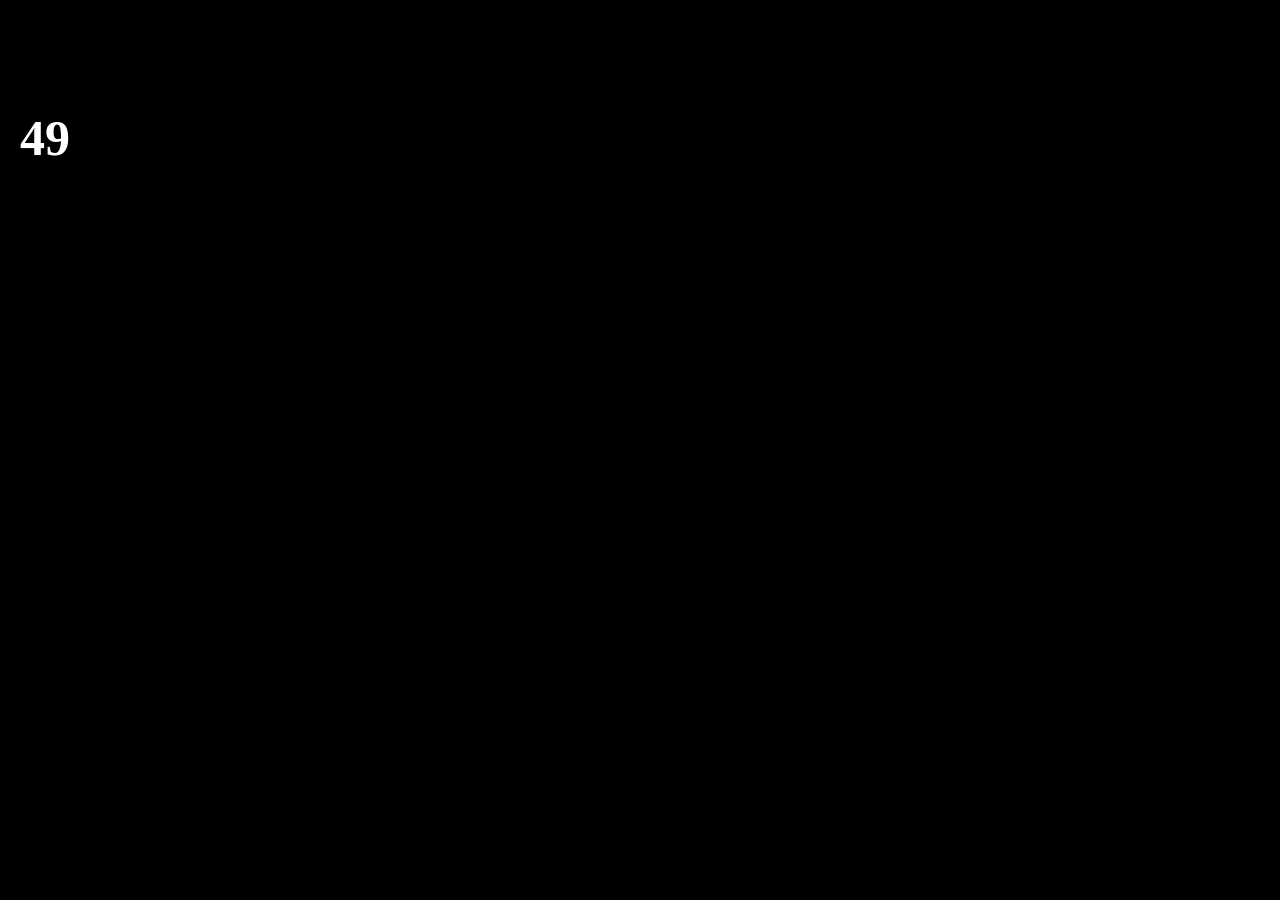
==== easy.html @ 3527df1e "Add files via upload" ====
<!DOCTYPE html>
<html lang="ja">
<head>
<meta charset="UTF-8">
<title>間違い探し - イージー</title>
<style>
body{
    margin:0;
    background:black;
    display:flex;
    justify-content:center;
    align-items:center;
    height:100vh;
}
#game{
    position:relative;
}
canvas{
    width:1280px;
    height:720px;
}
#timer{
    position:absolute;
    top:20px;
    left:20px;
    color:white;
    font-size:50px;
    font-weight:bold;
    text-shadow: 0 0 10px black;
    z-index:10;
    line-height: 1.2;
}
#overlay {
    position: absolute;
    top: 0;
    left: 0;
    width: 1280px;
    height: 720px;
    display: flex;
    justify-content: center;
    align-items: center;
    pointer-events: none;
    z-index: 20;
    opacity: 0;
    transition: opacity 0.2s ease;
}
#overlay img {
    width: 300px;
    height: 300px;
}
</style>
</head>
<body>
<div id="game">
    <canvas id="canvas" width="1280" height="720"></canvas>
    <div id="timer">80</div>
    <div id="overlay">
        <img id="result-img" src="" alt="演出画像">
    </div>
</div>

<script>
const series = [
    {
        name:"iwakisan",
        time:55,
        answer:{ x:241, y:108, width:744, height:175 },
        images:[
            "easy/iwakisan1.jpg", 
            "easy/iwakisan2.jpg", 
            "easy/iwakisan3.jpg", 
            "easy/iwakisan4.jpg",
            "easy/iwakisan5.jpg", 
            "easy/iwakisan6.jpg", 
            "easy/iwakisan7.jpg", 
            "easy/iwakisan8.jpg",
            "easy/iwakisan9.jpg", 
            "easy/iwakisan10.jpg", 
            "easy/iwakisan11.jpg"
        ]
    },
    {
        name:"iwakiyamajinjya",
        time:50,
        answer:{ x:467, y:448, width:794, height:153 },
        images:[
            "easy/iwakiyamajinjya1.jpg", 
            "easy/iwakiyamajinjya2.jpg", 
            "easy/iwakiyamajinjya3.jpg",
            "easy/iwakiyamajinjya4.jpg", 
            "easy/iwakiyamajinjya5.jpg", 
            "easy/iwakiyamajinjya6.jpg",
            "easy/iwakiyamajinjya7.jpg", 
            "easy/iwakiyamajinjya8.jpg", 
            "easy/iwakiyamajinjya9.jpg",
            "easy/iwakiyamajinjya10.jpg"
        ]
    },
    {
        name:"yoruhirosakijou",
        time:55,
        answer:{ x:1, y:506, width:1277, height:212 },
        images:[
            "easy/yoruhirosakijou0.jpg", 
            "easy/yoruhirosakijou1.jpg", 
            "easy/yoruhirosakijou2.jpg",
            "easy/yoruhirosakijou3.jpg", 
            "easy/yoruhirosakijou4.jpg", 
            "easy/yoruhirosakijou5.jpg",
            "easy/yoruhirosakijou6.jpg", 
            "easy/yoruhirosakijou7.jpg", 
            "easy/yoruhirosakijou8.jpg",
            "easy/yoruhirosakijou9.jpg", 
            "easy/yoruhirosakijou10.jpg"
        ]
    },
    {
        name:"lightswordsabun",
        time:50,
        answer:{
            x:319,
            y:36,
            width:689,                      //ok
            height:61
        },
        images:[
            "easy/lightswordsabun0.jpg",
            "easy/lightswordsabun1.jpg",
            "easy/lightswordsabun2.jpg",
            "easy/lightswordsabun3.jpg",
            "easy/lightswordsabun4.jpg",
            "easy/lightswordsabun5.jpg",
            "easy/lightswordsabun6.jpg",
            "easy/lightswordsabun7.jpg",
            "easy/lightswordsabun8.jpg",
            "easy/lightswordsabun9.jpg",
        ]
    }
];

const canvas = document.getElementById("canvas");
const ctx = canvas.getContext("2d");
const timer = document.getElementById("timer");
const overlay = document.getElementById("overlay");
const resultImg = document.getElementById("result-img");

// 効果音用の音声オブジェクトを作成
const correctSound = new Audio("sounds/correct.mp3");
const incorrectSound = new Audio("sounds/incorrect.mp3");

// ブラウザの設定から音声設定を取得
const audioSetting = localStorage.getItem("audioSetting") || "on";
const isAudioOn = (audioSetting === "on");

let currentAnswer = null;
let isCorrect = false;      
let isAnimating = false;    
let scoreTimes = []; 
let isGameOver = false;     // ゲーム終了フラグ       

function showResultEffect(isMaru) {
    return new Promise(resolve => {
        isAnimating = true;
        resultImg.src = isMaru ? "UIimages/maru.png" : "UIimages/batsu.png";
        
        // 音声ONのときだけ効果音を再生
        if (isAudioOn) {
            const sound = isMaru ? correctSound : incorrectSound;
            sound.currentTime = 0;
            sound.play().catch(e => console.log("音声再生エラー:", e));
        }

        overlay.style.opacity = "1";
        
        setTimeout(() => {
            overlay.style.opacity = "0";
            setTimeout(() => {
                isAnimating = false;
                resolve();
            }, 200);
        }, 300);
    });
}

function wait(ms){
    return new Promise(resolve => {
        const timeout = setTimeout(() => {
            clearInterval(checkInterval);
            resolve();
        }, ms);
        
        const checkInterval = setInterval(() => {
            if (isCorrect) {
                clearTimeout(timeout);
                clearInterval(checkInterval);
                resolve();
            }
        }, 30);
    });
}

function loadImage(src){
    return new Promise(resolve=>{
        const img = new Image();
        img.onload = ()=> resolve(img);
        img.src = src;
    });
}

function drawImage(img){
    ctx.clearRect(0, 0, canvas.width, canvas.height);
    ctx.globalAlpha = 1;
    ctx.drawImage(img, 0, 0, canvas.width, canvas.height);
}

async function playSeries(data){
    currentAnswer = data.answer;
    isCorrect = false; 
    let remain = data.time;
    let timeUp = false;
    timer.textContent = remain;
    
    const startTime = Date.now();

    const timerID = setInterval(()=>{
        if(isCorrect) {
            clearInterval(timerID);
            return;
        }
        
        remain--;
        timer.textContent = remain;
        if(remain <= 0){
            timeUp = true;
            clearInterval(timerID);
        }
    },1000);

    let current = await loadImage(data.images[0]);
    drawImage(current);
    await wait(2000);
    
    for(let i=1; i<data.images.length; i++){
        if(timeUp || isCorrect) break;

        let next = await loadImage(data.images[i]);
        for(let a=0; a<=100; a++){
            if(isCorrect) break;
            
            ctx.clearRect(0, 0, canvas.width, canvas.height);
            ctx.globalAlpha = 1;
            ctx.drawImage(current, 0, 0, canvas.width, canvas.height);
            ctx.globalAlpha = a/100;
            ctx.drawImage(next, 0, 0, canvas.width, canvas.height);
            await wait(30);
        }
        current = next;
        await wait(2000);
    }
    clearInterval(timerID);

    if(isCorrect) {
        const elapsedTime = (Date.now() - startTime) / 1000;
        scoreTimes.push(elapsedTime);
    }
}

function shuffleArray(array) {
    for (let i = array.length - 1; i > 0; i--) {
        const j = Math.floor(Math.random() * (i + 1));
        [array[i], array[j]] = [array[j], array[i]];
    }
}

async function startGame(){
    scoreTimes = [];
    shuffleArray(series);
    const selectedSeries = series.slice(0, 10);
    for(const data of selectedSeries){
        await playSeries(data);
    }

    if(scoreTimes.length > 0) {
        const totalTime = scoreTimes.reduce((sum, time) => sum + time, 0);
        const avgTime = totalTime / scoreTimes.length;
        
        let rank = "C";
        if(avgTime <= 15) {
            rank = "S";
        } else if(avgTime <= 25) {
            rank = "A";
        } else if(avgTime <= 35) {
            rank = "B";
        }
        
        // 終了時のスコア・ランク計算部分
        timer.innerHTML = `終了！<br>平均: ${avgTime.toFixed(1)}秒<br>評価: ${rank}<br><span style="font-size:20px; color:#aaa;">(画面タップで選択画面へ戻る)</span>`;
        timer.style.fontSize = "32px";
    } else {
        timer.innerHTML = `終了 (正解なし)<br><span style="font-size:20px; color:#aaa;">(画面タップで選択画面へ戻る)</span>`;
        timer.style.fontSize = "32px";
    }
    
    currentAnswer = null;
    isGameOver = true; // 結果表示後にゲームオーバーフラグをONにする
}

canvas.addEventListener("click", async (e)=>{
    if(isGameOver){
        window.location.href = "select.html";
        return;
    }
    if(!currentAnswer || isCorrect || isAnimating){
        return;
    }
    const rect = canvas.getBoundingClientRect();
    const x = e.clientX - rect.left;
    const y = e.clientY - rect.top;
    if(
        x >= currentAnswer.x &&
        x <= currentAnswer.x + currentAnswer.width &&
        y >= currentAnswer.y &&
        y <= currentAnswer.y + currentAnswer.height
    ){
        isCorrect = true;
        await showResultEffect(true);  
    }else{
        await showResultEffect(false); 
    }
});

startGame();
</script>
</body>
</html>
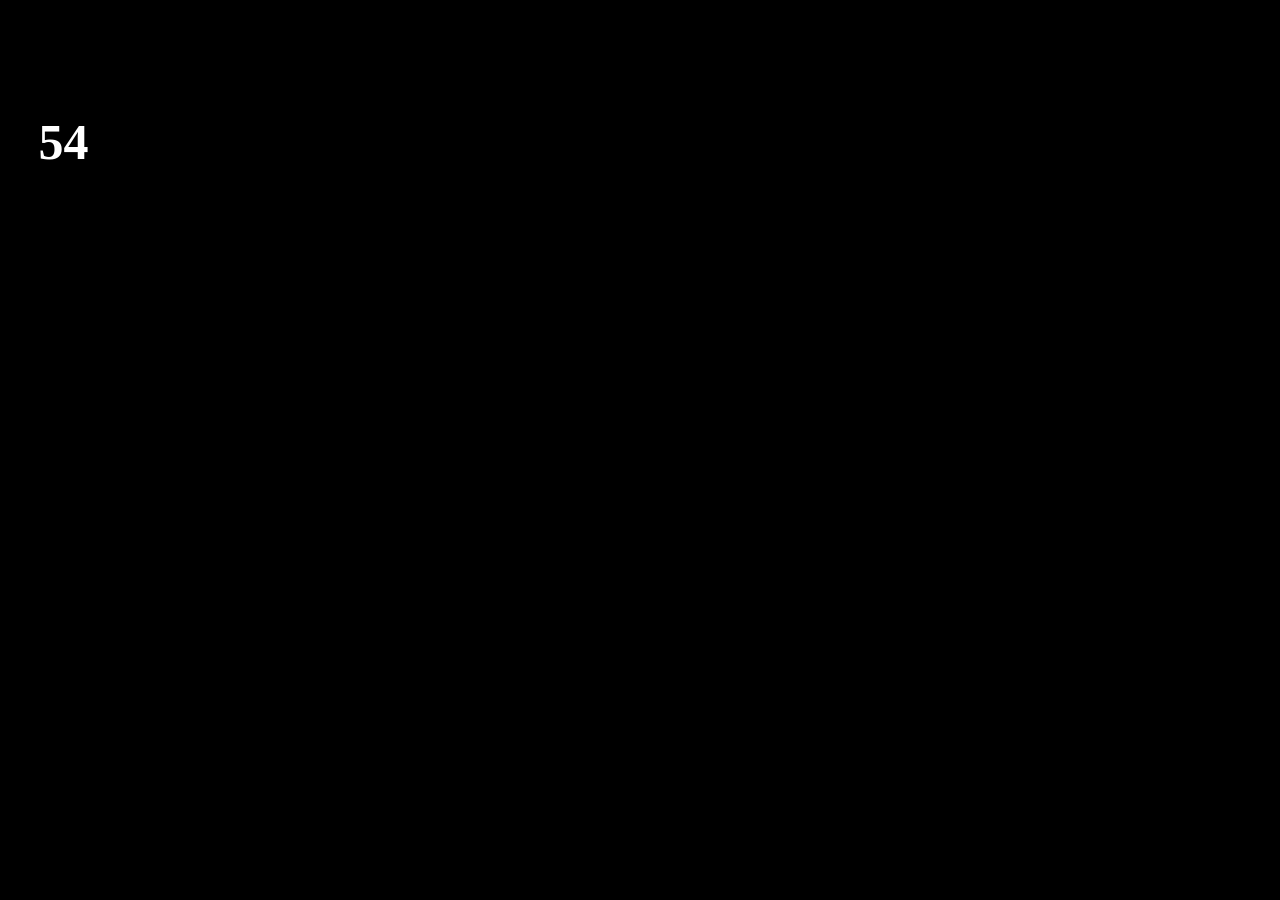
==== commit 303ce9db: "Add files via upload" ====
--- a/easy.html
+++ b/easy.html
@@ -2,40 +2,53 @@
 <html lang="ja">
 <head>
 <meta charset="UTF-8">
+<!-- ▼ スマホで画面が縮小されないようにする必須設定 -->
+<meta name="viewport" content="width=device-width, initial-scale=1.0">
 <title>間違い探し - イージー</title>
 <style>
 body{
-    margin:0;
-    background:black;
-    display:flex;
-    justify-content:center;
-    align-items:center;
-    height:100vh;
+    margin: 0;
+    background: black;
+    display: flex;
+    justify-content: center;
+    align-items: center;
+    height: 100vh;
+    overflow: hidden;
+    overscroll-behavior: none;
+    touch-action: manipulation;
 }
 #game{
-    position:relative;
+    position: relative;
+    width: 100%;
+    max-width: 1280px;
+    aspect-ratio: 16 / 9; /* ▼ 常に16:9の比率を維持する */
+    display: flex;
+    justify-content: center;
+    align-items: center;
 }
 canvas{
-    width:1280px;
-    height:720px;
+    width: 100%;
+    height: 100%;
+    object-fit: contain; /* ▼ 比率を崩さずに画面に収める */
+    display: block;
 }
 #timer{
-    position:absolute;
-    top:20px;
-    left:20px;
-    color:white;
-    font-size:50px;
-    font-weight:bold;
+    position: absolute;
+    top: 3%;
+    left: 3%;
+    color: white;
+    font-size: clamp(24px, 4vw, 50px);
+    font-weight: bold;
     text-shadow: 0 0 10px black;
-    z-index:10;
+    z-index: 10;
     line-height: 1.2;
 }
 #overlay {
     position: absolute;
     top: 0;
     left: 0;
-    width: 1280px;
-    height: 720px;
+    width: 100%;
+    height: 100%;
     display: flex;
     justify-content: center;
     align-items: center;
@@ -45,8 +58,8 @@
     transition: opacity 0.2s ease;
 }
 #overlay img {
-    width: 300px;
-    height: 300px;
+    width: clamp(150px, 30vw, 300px);
+    height: clamp(150px, 30vw, 300px);
 }
 </style>
 </head>
@@ -120,7 +133,7 @@
         answer:{
             x:319,
             y:36,
-            width:689,                      //ok
+            width:689,                     //ok
             height:61
         },
         images:[
@@ -156,14 +169,13 @@
 let isCorrect = false;      
 let isAnimating = false;    
 let scoreTimes = []; 
-let isGameOver = false;     // ゲーム終了フラグ       
+let isGameOver = false;      
 
 function showResultEffect(isMaru) {
     return new Promise(resolve => {
         isAnimating = true;
         resultImg.src = isMaru ? "UIimages/maru.png" : "UIimages/batsu.png";
         
-        // 音声ONのときだけ効果音を再生
         if (isAudioOn) {
             const sound = isMaru ? correctSound : incorrectSound;
             sound.currentTime = 0;
@@ -293,16 +305,15 @@
             rank = "B";
         }
         
-        // 終了時のスコア・ランク計算部分
-        timer.innerHTML = `終了！<br>平均: ${avgTime.toFixed(1)}秒<br>評価: ${rank}<br><span style="font-size:20px; color:#aaa;">(画面タップで選択画面へ戻る)</span>`;
-        timer.style.fontSize = "32px";
+        timer.innerHTML = `終了！<br>平均: ${avgTime.toFixed(1)}秒<br>評価: ${rank}<br><span style="font-size:18px; color:#aaa;">(画面タップで選択画面へ戻る)</span>`;
+        timer.style.fontSize = "clamp(20px, 3.5vw, 32px)";
     } else {
-        timer.innerHTML = `終了 (正解なし)<br><span style="font-size:20px; color:#aaa;">(画面タップで選択画面へ戻る)</span>`;
-        timer.style.fontSize = "32px";
+        timer.innerHTML = `終了 (正解なし)<br><span style="font-size:18px; color:#aaa;">(画面タップで選択画面へ戻る)</span>`;
+        timer.style.fontSize = "clamp(20px, 3.5vw, 32px)";
     }
     
     currentAnswer = null;
-    isGameOver = true; // 結果表示後にゲームオーバーフラグをONにする
+    isGameOver = true; 
 }
 
 canvas.addEventListener("click", async (e)=>{
@@ -313,9 +324,15 @@
     if(!currentAnswer || isCorrect || isAnimating){
         return;
     }
+
+    // ▼ スマホなどの表示サイズと内部の1280x720のズレを自動計算して補正する処理
     const rect = canvas.getBoundingClientRect();
-    const x = e.clientX - rect.left;
-    const y = e.clientY - rect.top;
+    const scaleX = canvas.width / rect.width;
+    const scaleY = canvas.height / rect.height;
+
+    const x = (e.clientX - rect.left) * scaleX;
+    const y = (e.clientY - rect.top) * scaleY;
+
     if(
         x >= currentAnswer.x &&
         x <= currentAnswer.x + currentAnswer.width &&
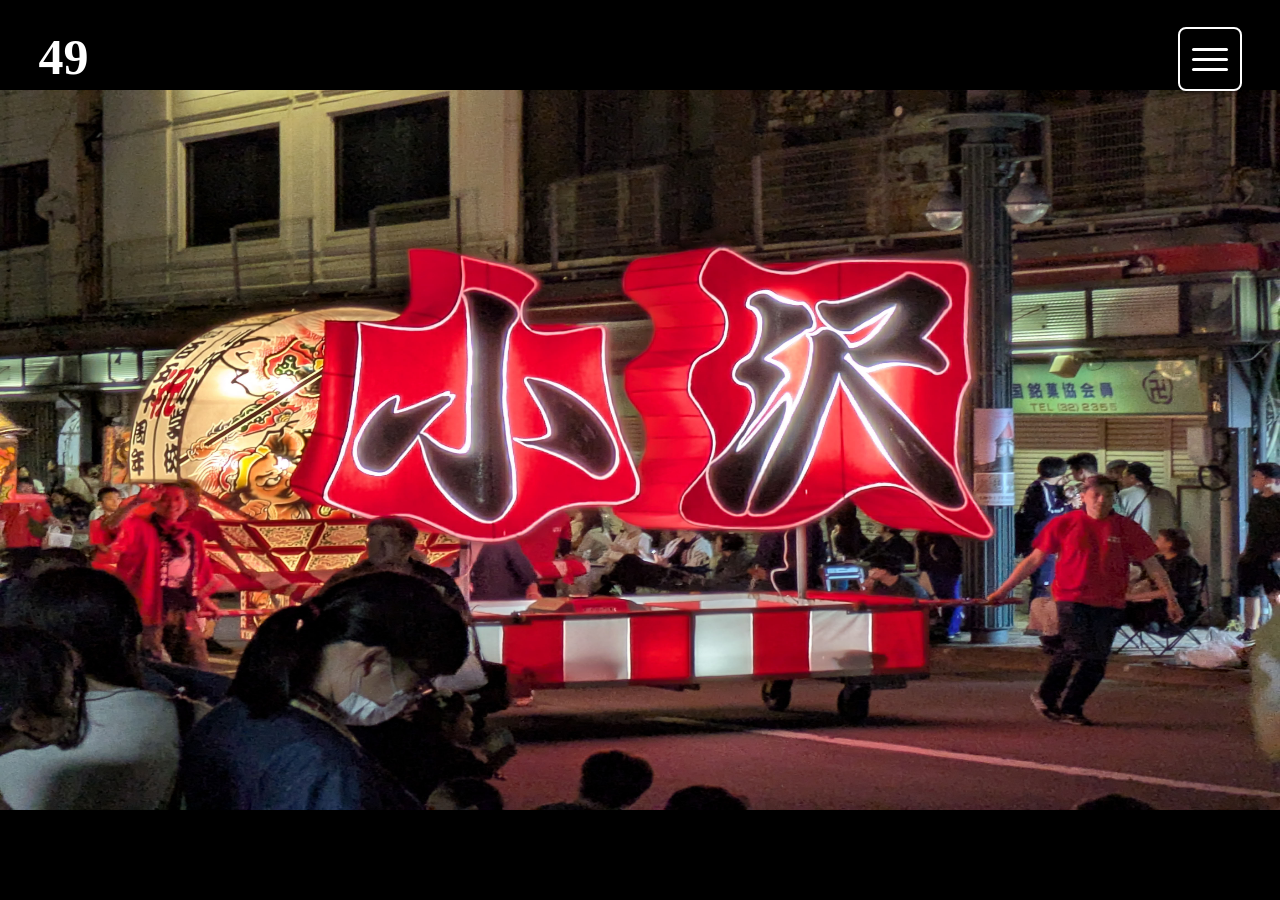
==== commit 67326cca: "Add files via upload" ====
--- a/easy.html
+++ b/easy.html
@@ -12,16 +12,15 @@
     display: flex;
     justify-content: center;
     align-items: center;
-    height: 100vh;
+    min-height: 100vh;
     overflow: hidden;
     overscroll-behavior: none;
     touch-action: manipulation;
 }
 #game{
     position: relative;
-    width: 100%;
-    max-width: 1280px;
-    aspect-ratio: 16 / 9; /* ▼ 常に16:9の比率を維持する */
+    width: 100vw;
+    height: 100vh;
     display: flex;
     justify-content: center;
     align-items: center;
@@ -29,7 +28,7 @@
 canvas{
     width: 100%;
     height: 100%;
-    object-fit: contain; /* ▼ 比率を崩さずに画面に収める */
+    object-fit: contain; /* ▼ 比率を崩さずに画面全体に収める（余は自動調整） */
     display: block;
 }
 #timer{
@@ -43,6 +42,100 @@
     z-index: 10;
     line-height: 1.2;
 }
+
+/* 三本線メニューボタン */
+#menu-btn {
+    position: absolute;
+    top: 3%;
+    right: 3%;
+    background: rgba(0, 0, 0, 0.6);
+    color: white;
+    border: 2px solid white;
+    border-radius: 8px;
+    width: clamp(40px, 6vw, 60px);
+    height: clamp(40px, 6vw, 60px);
+    display: flex;
+    flex-direction: column;
+    justify-content: center;
+    align-items: center;
+    gap: clamp(4px, 0.8vw, 7px);
+    cursor: pointer;
+    z-index: 25;
+    box-shadow: 0 0 5px black;
+}
+#menu-btn:active {
+    background: rgba(255, 255, 255, 0.3);
+}
+/* 三本線のバー */
+.menu-bar {
+    width: 60%;
+    height: 3px;
+    background: white;
+    border-radius: 2px;
+}
+
+/* モーダルメニュー */
+#menu-modal {
+    position: absolute;
+    top: 0;
+    left: 0;
+    width: 100%;
+    height: 100%;
+    background: rgba(0, 0, 0, 0.8);
+    display: flex;
+    justify-content: center;
+    align-items: center;
+    z-index: 30;
+    opacity: 0;
+    pointer-events: none;
+    transition: opacity 0.2s ease;
+}
+#menu-modal.active {
+    opacity: 1;
+    pointer-events: auto;
+}
+.menu-content {
+    background: #222;
+    border: 3px solid white;
+    border-radius: 16px;
+    padding: 30px;
+    text-align: center;
+    color: white;
+    width: 80%;
+    max-width: 400px;
+    box-shadow: 0 0 20px rgba(0,0,0,0.5);
+}
+.menu-content h2 {
+    margin-top: 0;
+    font-size: clamp(20px, 3vw, 28px);
+}
+.menu-btn-item {
+    display: block;
+    width: 100%;
+    padding: 12px;
+    margin: 15px 0;
+    font-size: clamp(16px, 2.5vw, 20px);
+    font-weight: bold;
+    border: none;
+    border-radius: 8px;
+    cursor: pointer;
+}
+.btn-toggle {
+    background: #4CAF50;
+    color: white;
+}
+.btn-toggle.off {
+    background: #f44336;
+}
+.btn-exit {
+    background: #555;
+    color: white;
+}
+.btn-close {
+    background: #ff9800;
+    color: white;
+}
+
 #overlay {
     position: absolute;
     top: 0;
@@ -67,6 +160,24 @@
 <div id="game">
     <canvas id="canvas" width="1280" height="720"></canvas>
     <div id="timer">80</div>
+    
+    <!-- 三本線メニューボタン -->
+    <div id="menu-btn">
+        <div class="menu-bar"></div>
+        <div class="menu-bar"></div>
+        <div class="menu-bar"></div>
+    </div>
+
+    <!-- メニューモーダル -->
+    <div id="menu-modal">
+        <div class="menu-content">
+            <h2>ポーズメニュー</h2>
+            <button id="audio-toggle-btn" class="menu-btn-item btn-toggle">音声: ON</button>
+            <button id="exit-btn" class="menu-btn-item btn-exit">選択画面へ戻る</button>
+            <button id="close-menu-btn" class="menu-btn-item btn-close">ゲームに戻る</button>
+        </div>
+    </div>
+
     <div id="overlay">
         <img id="result-img" src="" alt="演出画像">
     </div>
@@ -148,6 +259,94 @@
             "easy/lightswordsabun8.jpg",
             "easy/lightswordsabun9.jpg",
         ]
+    },
+    {
+        name:"otematisabun",
+        time:50,
+        answer:{
+            x:853,
+            y:211,
+            width:112,                     //ok
+            height:20                      
+        },
+        images:[
+            "easy/otematisabun0.jpg",
+            "easy/otematisabun1.jpg",
+            "easy/otematisabun2.jpg",
+            "easy/otematisabun3.jpg",
+            "easy/otematisabun4.jpg",
+            "easy/otematisabun5.jpg",
+            "easy/otematisabun6.jpg",
+            "easy/otematisabun7.jpg",
+            "easy/otematisabun8.jpg",
+            "easy/otematisabun9.jpg",
+        ]
+    },
+    {
+        name:"nobimasuyo~sabun",
+        time:50,
+        answer:{
+            x:238,
+            y:0,
+            width:296,                     //ok
+            height:102                     
+        },
+        images:[
+            "easy/nobimasuyo~sabun0.jpg",
+            "easy/nobimasuyo~sabun1.jpg",
+            "easy/nobimasuyo~sabun2.jpg",
+            "easy/nobimasuyo~sabun3.jpg",
+            "easy/nobimasuyo~sabun4.jpg",
+            "easy/nobimasuyo~sabun5.jpg",
+            "easy/nobimasuyo~sabun6.jpg",
+            "easy/nobimasuyo~sabun7.jpg",
+            "easy/nobimasuyo~sabun8.jpg",
+            "easy/nobimasuyo~sabun9.jpg",
+        ]
+    },
+    {
+        name:"hukusabun",
+        time:50,
+        answer:{
+            x:1029,
+            y:416,
+            width:121,                     //ok
+            height:99               
+        },
+        images:[
+            "easy/hukusabun0.jpg",
+            "easy/hukusabun1.jpg",
+            "easy/hukusabun2.jpg",
+            "easy/hukusabun3.jpg",
+            "easy/hukusabun4.jpg",
+            "easy/hukusabun5.jpg",
+            "easy/hukusabun6.jpg",
+            "easy/hukusabun7.jpg",
+            "easy/hukusabun8.jpg",
+            "easy/hukusabun9.jpg",
+        ]
+    },
+    {
+        name:"yama",
+        time:50,
+        answer:{
+            x:922,
+            y:466,
+            width:39,                      //ok
+            height:28                      
+        },
+        images:[
+            "easy/yama0.jpg",
+            "easy/yama1.jpg",
+            "easy/yama2.jpg",
+            "easy/yama3.jpg",
+            "easy/yama4.jpg",
+            "easy/yama5.jpg",
+            "easy/yama6.jpg",
+            "easy/yama7.jpg",
+            "easy/yama8.jpg",
+            "easy/yama9.jpg",
+        ]
     }
 ];
 
@@ -157,19 +356,62 @@
 const overlay = document.getElementById("overlay");
 const resultImg = document.getElementById("result-img");
 
+const menuBtn = document.getElementById("menu-btn");
+const menuModal = document.getElementById("menu-modal");
+const audioToggleBtn = document.getElementById("audio-toggle-btn");
+const exitBtn = document.getElementById("exit-btn");
+const closeMenuBtn = document.getElementById("close-menu-btn");
+
 // 効果音用の音声オブジェクトを作成
 const correctSound = new Audio("sounds/correct.mp3");
 const incorrectSound = new Audio("sounds/incorrect.mp3");
 
 // ブラウザの設定から音声設定を取得
-const audioSetting = localStorage.getItem("audioSetting") || "on";
-const isAudioOn = (audioSetting === "on");
+let audioSetting = localStorage.getItem("audioSetting") || "on";
+let isAudioOn = (audioSetting === "on");
+
+// 音声ボタンの初期表示設定
+function updateAudioButton() {
+    if (isAudioOn) {
+        audioToggleBtn.textContent = "音声: ON";
+        audioToggleBtn.classList.remove("off");
+    } else {
+        audioToggleBtn.textContent = "音声: OFF";
+        audioToggleBtn.classList.add("off");
+    }
+}
+updateAudioButton();
 
 let currentAnswer = null;
 let isCorrect = false;      
 let isAnimating = false;    
 let scoreTimes = []; 
 let isGameOver = false;      
+let isPaused = false;       // メニューが開いている時の一時停止フラグ
+
+// ポーズ中やゲームオーバーを考慮した安全な待機関数
+function wait(ms){
+    return new Promise(resolve => {
+        const start = Date.now();
+        const check = () => {
+            if (isGameOver) {
+                resolve();
+                return;
+            }
+            if (isPaused) {
+                setTimeout(check, 100);
+                return;
+            }
+            const elapsed = Date.now() - start;
+            if (elapsed >= ms) {
+                resolve();
+            } else {
+                setTimeout(check, Math.min(50, ms - elapsed));
+            }
+        };
+        setTimeout(check, Math.min(50, ms));
+    });
+}
 
 function showResultEffect(isMaru) {
     return new Promise(resolve => {
@@ -194,32 +436,20 @@
     });
 }
 
-function wait(ms){
-    return new Promise(resolve => {
-        const timeout = setTimeout(() => {
-            clearInterval(checkInterval);
-            resolve();
-        }, ms);
-        
-        const checkInterval = setInterval(() => {
-            if (isCorrect) {
-                clearTimeout(timeout);
-                clearInterval(checkInterval);
-                resolve();
-            }
-        }, 30);
-    });
-}
-
 function loadImage(src){
     return new Promise(resolve=>{
         const img = new Image();
-        img.onload = ()=> resolve(img);
+        img.onload = () => resolve(img);
+        img.onerror = () => {
+            console.error("画像読み込みエラー: " + src);
+            resolve(null);
+        };
         img.src = src;
     });
 }
 
 function drawImage(img){
+    if(!img) return;
     ctx.clearRect(0, 0, canvas.width, canvas.height);
     ctx.globalAlpha = 1;
     ctx.drawImage(img, 0, 0, canvas.width, canvas.height);
@@ -235,10 +465,11 @@
     const startTime = Date.now();
 
     const timerID = setInterval(()=>{
-        if(isCorrect) {
+        if(isCorrect || isGameOver) {
             clearInterval(timerID);
             return;
         }
+        if(isPaused) return; // ポーズ中はタイマーを進めない
         
         remain--;
         timer.textContent = remain;
@@ -249,15 +480,25 @@
     },1000);
 
     let current = await loadImage(data.images[0]);
+    if (!current) {
+        clearInterval(timerID);
+        return;
+    }
     drawImage(current);
-    await wait(2000);
+    
+    for(let t=0; t<2000; t+=50) {
+        if(isCorrect || isGameOver) break;
+        await wait(50);
+    }
     
     for(let i=1; i<data.images.length; i++){
-        if(timeUp || isCorrect) break;
+        if(timeUp || isCorrect || isGameOver) break;
 
         let next = await loadImage(data.images[i]);
+        if (!next) continue;
+
         for(let a=0; a<=100; a++){
-            if(isCorrect) break;
+            if(isCorrect || isGameOver) break;
             
             ctx.clearRect(0, 0, canvas.width, canvas.height);
             ctx.globalAlpha = 1;
@@ -267,7 +508,11 @@
             await wait(30);
         }
         current = next;
-        await wait(2000);
+
+        for(let t=0; t<2000; t+=50) {
+            if(isCorrect || isGameOver) break;
+            await wait(50);
+        }
     }
     clearInterval(timerID);
 
@@ -289,8 +534,11 @@
     shuffleArray(series);
     const selectedSeries = series.slice(0, 10);
     for(const data of selectedSeries){
+        if(isGameOver) break;
         await playSeries(data);
     }
+
+    if(isGameOver && scoreTimes.length === 0 && !isPaused) return;
 
     if(scoreTimes.length > 0) {
         const totalTime = scoreTimes.reduce((sum, time) => sum + time, 0);
@@ -314,18 +562,41 @@
     
     currentAnswer = null;
     isGameOver = true; 
-}
+    menuBtn.style.display = "none";
+}
+
+// --- メニュー操作に関するイベントリスナー ---
+menuBtn.addEventListener("click", () => {
+    if (isGameOver) return;
+    isPaused = true;
+    menuModal.classList.add("active");
+});
+
+closeMenuBtn.addEventListener("click", () => {
+    menuModal.classList.remove("active");
+    isPaused = false;
+});
+
+audioToggleBtn.addEventListener("click", () => {
+    isAudioOn = !isAudioOn;
+    localStorage.setItem("audioSetting", isAudioOn ? "on" : "off");
+    updateAudioButton();
+});
+
+exitBtn.addEventListener("click", () => {
+    window.location.href = "select.html";
+});
 
 canvas.addEventListener("click", async (e)=>{
     if(isGameOver){
         window.location.href = "select.html";
         return;
     }
-    if(!currentAnswer || isCorrect || isAnimating){
+    if(!currentAnswer || isCorrect || isAnimating || isPaused){
         return;
     }
 
-    // ▼ スマホなどの表示サイズと内部の1280x720のズレを自動計算して補正する処理
+    // ▼ スマホなどの表示サイズと内部の1280x720のズレを自動計算して正確な座標を算出
     const rect = canvas.getBoundingClientRect();
     const scaleX = canvas.width / rect.width;
     const scaleY = canvas.height / rect.height;
